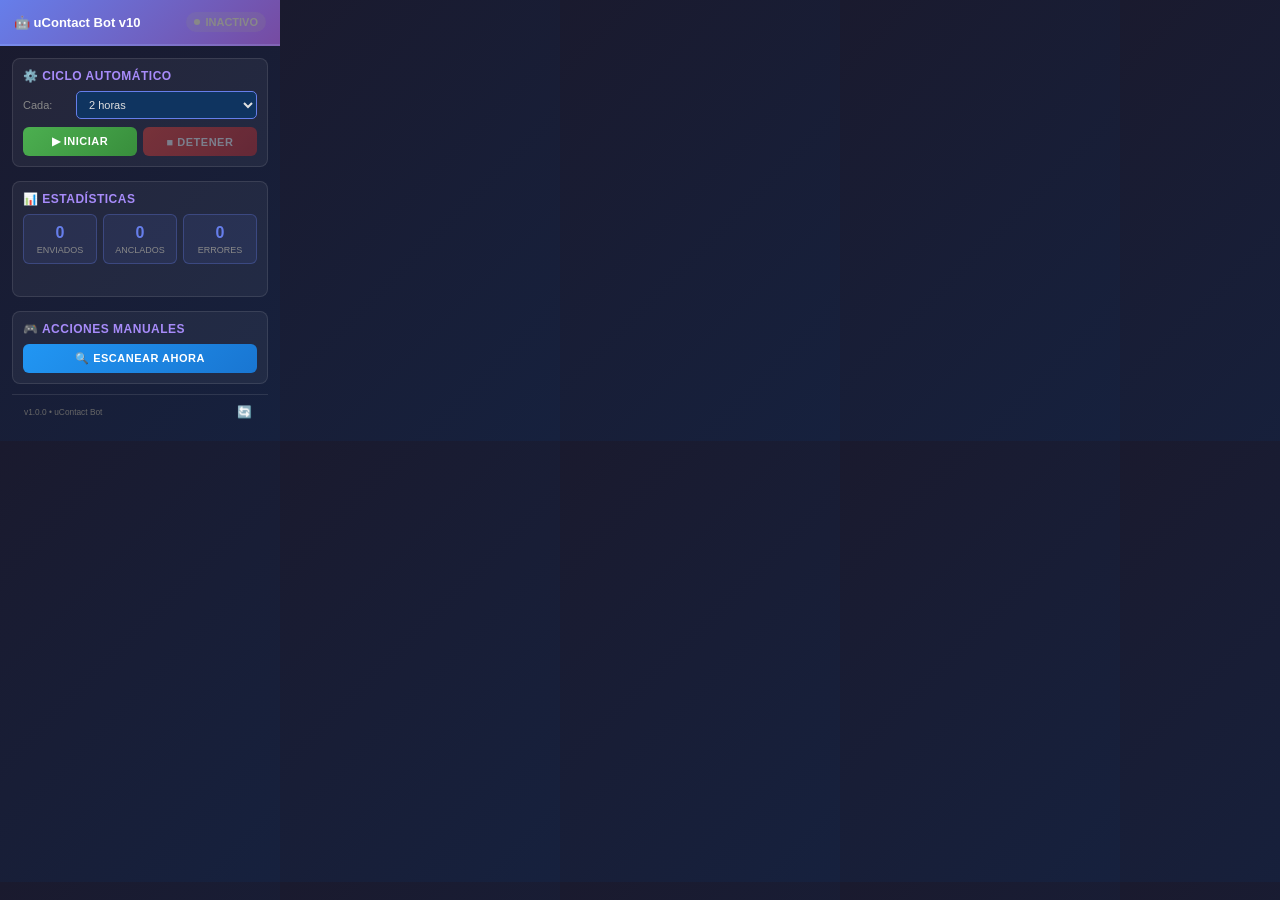
==== popup.html @ 85fbe2b5 "Extensión Chrome uContact Bot v10 - Reconstrucción completa desde cero" ====
<!DOCTYPE html>
<html lang="es">
<head>
  <meta charset="UTF-8">
  <meta name="viewport" content="width=device-width, initial-scale=1.0">
  <title>uContact Bot v10</title>
  <link rel="stylesheet" href="popup.css">
</head>
<body>

  <!-- HEADER -->
  <div class="header">
    <div class="header-title">🤖 uContact Bot v10</div>
    <div id="estadoIndicador" class="estado-indicador inactivo">
      <span class="dot"></span>
      <span class="texto">INACTIVO</span>
    </div>
  </div>

  <!-- MAIN CONTENT -->
  <div class="container">

    <!-- CICLO AUTOMÁTICO -->
    <section class="seccion">
      <div class="seccion-titulo">⚙️ CICLO AUTOMÁTICO</div>
      
      <div class="input-group">
        <label for="cicloHoras">Cada:</label>
        <select id="cicloHoras">
          <option value="0.5">30 minutos</option>
          <option value="1">1 hora</option>
          <option value="2" selected>2 horas</option>
          <option value="3">3 horas</option>
          <option value="4">4 horas</option>
          <option value="6">6 horas</option>
        </select>
      </div>

      <div class="button-group">
        <button id="btnIniciar" class="btn btn-iniciar">▶ INICIAR</button>
        <button id="btnDetener" class="btn btn-detener" disabled>■ DETENER</button>
      </div>
    </section>

    <!-- ESTADÍSTICAS -->
    <section class="seccion">
      <div class="seccion-titulo">📊 ESTADÍSTICAS</div>
      
      <div class="stats-grid">
        <div class="stat-box">
          <div class="stat-valor" id="statEnviados">0</div>
          <div class="stat-label">Enviados</div>
        </div>
        <div class="stat-box">
          <div class="stat-valor" id="statAnclados">0</div>
          <div class="stat-label">Anclados</div>
        </div>
        <div class="stat-box">
          <div class="stat-valor" id="statErrores">0</div>
          <div class="stat-label">Errores</div>
        </div>
      </div>

      <div class="ciclos-info" id="ciclosInfo"></div>
    </section>

    <!-- ACCIONES MANUALES -->
    <section class="seccion">
      <div class="seccion-titulo">🎮 ACCIONES MANUALES</div>
      
      <button id="btnEscanear" class="btn btn-escanear">🔍 ESCANEAR AHORA</button>
    </section>

    <!-- PIE -->
    <footer class="footer">
      <small>v1.0.0 • uContact Bot</small>
      <button id="btnReset" class="btn-reset" title="Resetear estadísticas">🔄</button>
    </footer>

  </div>

  <script src="popup.js"></script>

</body>
</html>
---- popup.css ----
* {
  margin: 0;
  padding: 0;
  box-sizing: border-box;
}

html, body {
  width: 280px;
  font-family: -apple-system, BlinkMacSystemFont, "Segoe UI", Roboto, "Helvetica Neue", Arial, sans-serif;
  background: linear-gradient(135deg, #1a1a2e 0%, #16213e 100%);
  color: #e0e0e0;
  font-size: 13px;
}

/* HEADER */
.header {
  background: linear-gradient(135deg, #667eea 0%, #764ba2 100%);
  padding: 12px 14px;
  display: flex;
  justify-content: space-between;
  align-items: center;
  border-bottom: 2px solid rgba(255, 255, 255, 0.1);
  gap: 10px;
}

.header-title {
  font-weight: 700;
  font-size: 13px;
  color: white;
  flex: 1;
}

.estado-indicador {
  display: flex;
  align-items: center;
  gap: 5px;
  padding: 4px 8px;
  background: rgba(255, 255, 255, 0.1);
  border-radius: 12px;
  font-size: 11px;
  font-weight: 600;
  white-space: nowrap;
}

.estado-indicador.activo {
  background: rgba(76, 175, 80, 0.2);
  color: #4caf50;
}

.estado-indicador.inactivo {
  background: rgba(136, 136, 136, 0.2);
  color: #888;
}

.dot {
  display: inline-block;
  width: 6px;
  height: 6px;
  border-radius: 50%;
  background: currentColor;
}

.estado-indicador.activo .dot {
  animation: pulse 2s infinite;
}

@keyframes pulse {
  0%, 100% {
    opacity: 1;
  }
  50% {
    opacity: 0.5;
  }
}

/* CONTAINER */
.container {
  padding: 12px;
  overflow-y: auto;
  max-height: calc(100vh - 50px);
}

/* SECCIONES */
.seccion {
  margin-bottom: 14px;
  padding: 10px;
  background: rgba(255, 255, 255, 0.05);
  border: 1px solid rgba(255, 255, 255, 0.1);
  border-radius: 8px;
}

.seccion:last-of-type {
  margin-bottom: 10px;
}

.seccion-titulo {
  font-weight: 700;
  font-size: 12px;
  color: #a78bfa;
  margin-bottom: 8px;
  text-transform: uppercase;
  letter-spacing: 0.5px;
}

/* INPUTS */
.input-group {
  display: flex;
  align-items: center;
  gap: 8px;
  margin-bottom: 8px;
}

.input-group label {
  font-size: 11px;
  color: #888;
  white-space: nowrap;
  min-width: 45px;
}

.input-group select {
  flex: 1;
  padding: 6px 8px;
  background: #0f3460;
  color: #e0e0e0;
  border: 1px solid #667eea;
  border-radius: 5px;
  font-size: 11px;
  cursor: pointer;
}

.input-group select:hover {
  border-color: #764ba2;
}

.input-group select:focus {
  outline: none;
  border-color: #764ba2;
  box-shadow: 0 0 0 2px rgba(118, 75, 162, 0.2);
}

/* BOTONES */
.button-group {
  display: flex;
  gap: 6px;
}

.btn {
  flex: 1;
  padding: 8px 10px;
  border: none;
  border-radius: 6px;
  font-size: 11px;
  font-weight: 600;
  cursor: pointer;
  transition: all 0.2s ease;
  text-transform: uppercase;
  letter-spacing: 0.5px;
}

.btn:hover:not(:disabled) {
  transform: translateY(-2px);
  box-shadow: 0 4px 12px rgba(0, 0, 0, 0.3);
}

.btn:active:not(:disabled) {
  transform: translateY(0);
}

.btn:disabled {
  opacity: 0.4;
  cursor: not-allowed;
}

.btn-iniciar {
  background: linear-gradient(135deg, #4caf50 0%, #388e3c 100%);
  color: white;
}

.btn-iniciar:hover:not(:disabled) {
  background: linear-gradient(135deg, #66bb6a 0%, #2e7d32 100%);
}

.btn-detener {
  background: linear-gradient(135deg, #f44336 0%, #c62828 100%);
  color: white;
}

.btn-detener:hover:not(:disabled) {
  background: linear-gradient(135deg, #ef5350 0%, #b71c1c 100%);
}

.btn-escanear {
  width: 100%;
  background: linear-gradient(135deg, #2196f3 0%, #1976d2 100%);
  color: white;
}

.btn-escanear:hover {
  background: linear-gradient(135deg, #64b5f6 0%, #1565c0 100%);
}

/* ESTADÍSTICAS */
.stats-grid {
  display: grid;
  grid-template-columns: 1fr 1fr 1fr;
  gap: 6px;
  margin-bottom: 8px;
}

.stat-box {
  padding: 8px;
  background: rgba(102, 126, 234, 0.1);
  border: 1px solid rgba(102, 126, 234, 0.3);
  border-radius: 6px;
  text-align: center;
}

.stat-valor {
  font-size: 16px;
  font-weight: 700;
  color: #667eea;
  line-height: 1.2;
}

.stat-label {
  font-size: 9px;
  color: #888;
  margin-top: 3px;
  text-transform: uppercase;
}

.ciclos-info {
  text-align: center;
  font-size: 11px;
  color: #888;
  padding: 6px 0;
  min-height: 14px;
}

/* FOOTER */
.footer {
  display: flex;
  justify-content: space-between;
  align-items: center;
  padding: 8px 12px;
  border-top: 1px solid rgba(255, 255, 255, 0.1);
  font-size: 10px;
  color: #666;
}

.btn-reset {
  background: none;
  border: none;
  color: #888;
  cursor: pointer;
  font-size: 12px;
  padding: 2px 4px;
  transition: color 0.2s;
}

.btn-reset:hover {
  color: #b78bfa;
}

/* SCROLLBAR */
.container::-webkit-scrollbar {
  width: 4px;
}

.container::-webkit-scrollbar-track {
  background: transparent;
}

.container::-webkit-scrollbar-thumb {
  background: rgba(102, 126, 234, 0.3);
  border-radius: 4px;
}

.container::-webkit-scrollbar-thumb:hover {
  background: rgba(102, 126, 234, 0.5);
}
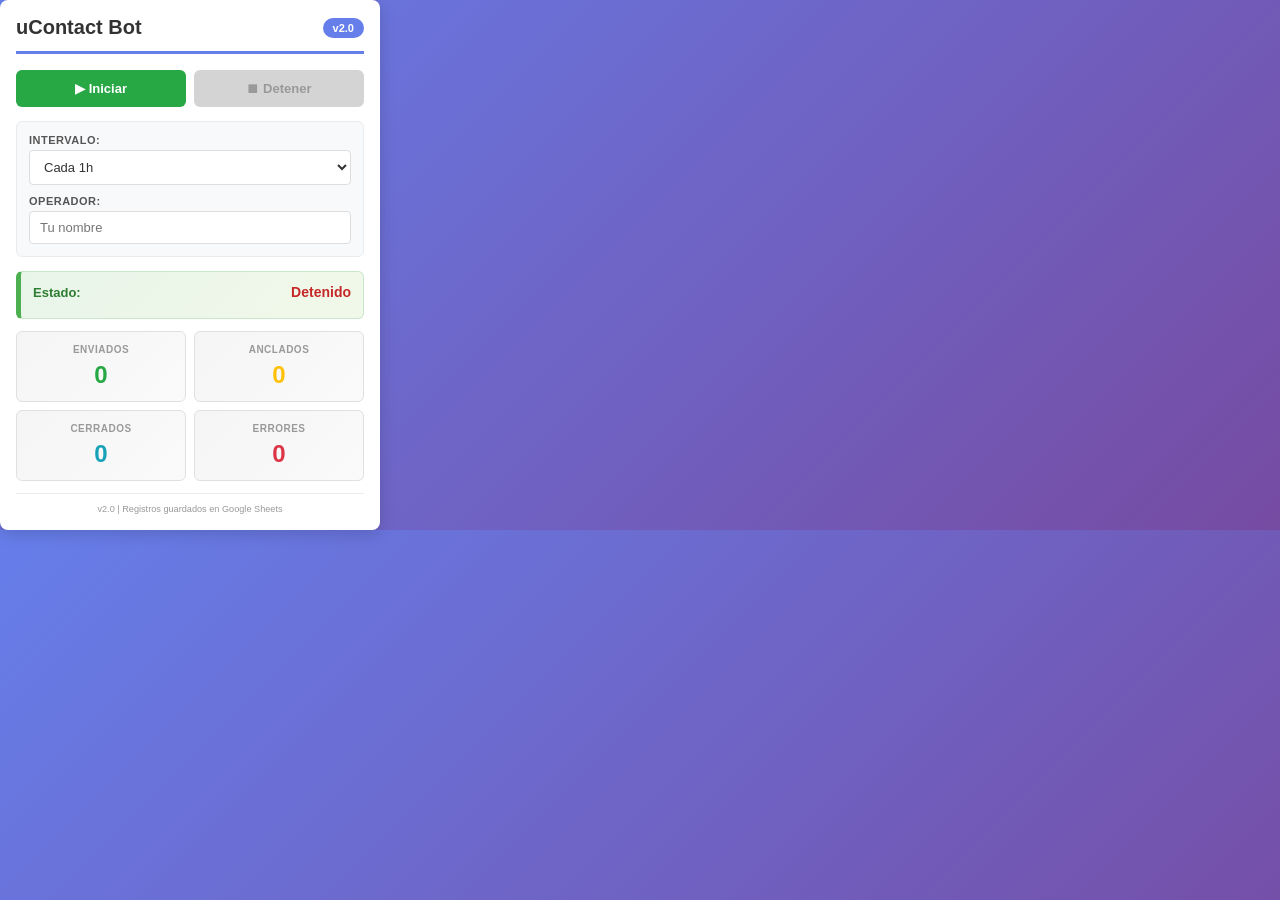
==== commit 0ced08b1: "uContact Bot v2 - Complete extension with all 6 files" ====
--- a/popup.html
+++ b/popup.html
@@ -3,83 +3,77 @@
 <head>
   <meta charset="UTF-8">
   <meta name="viewport" content="width=device-width, initial-scale=1.0">
-  <title>uContact Bot v10</title>
+  <title>uContact Bot v2</title>
   <link rel="stylesheet" href="popup.css">
 </head>
 <body>
+  <div class="container">
+    <div class="header">
+      <h1>uContact Bot</h1>
+      <span class="version">v2.0</span>
+    </div>
 
-  <!-- HEADER -->
-  <div class="header">
-    <div class="header-title">🤖 uContact Bot v10</div>
-    <div id="estadoIndicador" class="estado-indicador inactivo">
-      <span class="dot"></span>
-      <span class="texto">INACTIVO</span>
+    <div class="alert alert-info" id="connectionAlert" style="display: none;">
+      ⚠️ Abre uContact para usar el bot
+    </div>
+
+    <div class="controls">
+      <button id="startBtn" class="btn btn-start">▶ Iniciar</button>
+      <button id="stopBtn" class="btn btn-stop" disabled>⏹ Detener</button>
+    </div>
+
+    <div class="settings">
+      <div class="setting-group">
+        <label for="interval">Intervalo:</label>
+        <select id="interval">
+          <option value="1">Cada 1h</option>
+          <option value="2">Cada 2h</option>
+          <option value="3">Cada 3h</option>
+          <option value="4">Cada 4h</option>
+        </select>
+      </div>
+
+      <div class="setting-group">
+        <label for="operador">Operador:</label>
+        <input type="text" id="operador" placeholder="Tu nombre" maxlength="50">
+      </div>
+    </div>
+
+    <div class="status-box">
+      <div class="status-line">
+        <span class="status-label">Estado:</span>
+        <span class="status-value" id="status">Detenido</span>
+      </div>
+      <div class="status-line" id="processingLine" style="display: none;">
+        <span class="status-label">Procesando:</span>
+        <span class="processing-indicator">●●●</span>
+      </div>
+    </div>
+
+    <div class="stats">
+      <div class="stat-item">
+        <span class="stat-label">Enviados</span>
+        <span class="stat-value" id="enviados">0</span>
+      </div>
+      <div class="stat-item">
+        <span class="stat-label">Anclados</span>
+        <span class="stat-value" id="anclados">0</span>
+      </div>
+      <div class="stat-item">
+        <span class="stat-label">Cerrados</span>
+        <span class="stat-value" id="cerrados">0</span>
+      </div>
+      <div class="stat-item">
+        <span class="stat-label">Errores</span>
+        <span class="stat-value" id="errores">0</span>
+      </div>
+    </div>
+
+    <div class="footer">
+      <small>v2.0 | Registros guardados en Google Sheets</small>
     </div>
   </div>
 
-  <!-- MAIN CONTENT -->
-  <div class="container">
-
-    <!-- CICLO AUTOMÁTICO -->
-    <section class="seccion">
-      <div class="seccion-titulo">⚙️ CICLO AUTOMÁTICO</div>
-      
-      <div class="input-group">
-        <label for="cicloHoras">Cada:</label>
-        <select id="cicloHoras">
-          <option value="0.5">30 minutos</option>
-          <option value="1">1 hora</option>
-          <option value="2" selected>2 horas</option>
-          <option value="3">3 horas</option>
-          <option value="4">4 horas</option>
-          <option value="6">6 horas</option>
-        </select>
-      </div>
-
-      <div class="button-group">
-        <button id="btnIniciar" class="btn btn-iniciar">▶ INICIAR</button>
-        <button id="btnDetener" class="btn btn-detener" disabled>■ DETENER</button>
-      </div>
-    </section>
-
-    <!-- ESTADÍSTICAS -->
-    <section class="seccion">
-      <div class="seccion-titulo">📊 ESTADÍSTICAS</div>
-      
-      <div class="stats-grid">
-        <div class="stat-box">
-          <div class="stat-valor" id="statEnviados">0</div>
-          <div class="stat-label">Enviados</div>
-        </div>
-        <div class="stat-box">
-          <div class="stat-valor" id="statAnclados">0</div>
-          <div class="stat-label">Anclados</div>
-        </div>
-        <div class="stat-box">
-          <div class="stat-valor" id="statErrores">0</div>
-          <div class="stat-label">Errores</div>
-        </div>
-      </div>
-
-      <div class="ciclos-info" id="ciclosInfo"></div>
-    </section>
-
-    <!-- ACCIONES MANUALES -->
-    <section class="seccion">
-      <div class="seccion-titulo">🎮 ACCIONES MANUALES</div>
-      
-      <button id="btnEscanear" class="btn btn-escanear">🔍 ESCANEAR AHORA</button>
-    </section>
-
-    <!-- PIE -->
-    <footer class="footer">
-      <small>v1.0.0 • uContact Bot</small>
-      <button id="btnReset" class="btn-reset" title="Resetear estadísticas">🔄</button>
-    </footer>
-
-  </div>
-
   <script src="popup.js"></script>
-
 </body>
-</html>
+</html>
--- a/popup.css
+++ b/popup.css
@@ -4,278 +4,275 @@
   box-sizing: border-box;
 }
 
-html, body {
-  width: 280px;
-  font-family: -apple-system, BlinkMacSystemFont, "Segoe UI", Roboto, "Helvetica Neue", Arial, sans-serif;
-  background: linear-gradient(135deg, #1a1a2e 0%, #16213e 100%);
-  color: #e0e0e0;
-  font-size: 13px;
-}
-
-/* HEADER */
+body {
+  width: 380px;
+  font-family: -apple-system, BlinkMacSystemFont, 'Segoe UI', Roboto, Oxygen, Ubuntu, Cantarell, sans-serif;
+  background: linear-gradient(135deg, #667eea 0%, #764ba2 100%);
+  color: #333;
+}
+
+.container {
+  padding: 16px;
+  background: white;
+  border-radius: 8px;
+  box-shadow: 0 4px 16px rgba(0, 0, 0, 0.15);
+  margin: 0;
+}
+
 .header {
-  background: linear-gradient(135deg, #667eea 0%, #764ba2 100%);
-  padding: 12px 14px;
   display: flex;
   justify-content: space-between;
   align-items: center;
-  border-bottom: 2px solid rgba(255, 255, 255, 0.1);
-  gap: 10px;
-}
-
-.header-title {
-  font-weight: 700;
-  font-size: 13px;
-  color: white;
-  flex: 1;
-}
-
-.estado-indicador {
-  display: flex;
-  align-items: center;
-  gap: 5px;
-  padding: 4px 8px;
-  background: rgba(255, 255, 255, 0.1);
-  border-radius: 12px;
+  margin-bottom: 16px;
+  border-bottom: 3px solid #667eea;
+  padding-bottom: 12px;
+}
+
+.header h1 {
+  font-size: 20px;
+  font-weight: 700;
+  color: #333;
+}
+
+.version {
   font-size: 11px;
   font-weight: 600;
-  white-space: nowrap;
-}
-
-.estado-indicador.activo {
-  background: rgba(76, 175, 80, 0.2);
-  color: #4caf50;
-}
-
-.estado-indicador.inactivo {
-  background: rgba(136, 136, 136, 0.2);
-  color: #888;
-}
-
-.dot {
-  display: inline-block;
-  width: 6px;
-  height: 6px;
-  border-radius: 50%;
-  background: currentColor;
-}
-
-.estado-indicador.activo .dot {
-  animation: pulse 2s infinite;
-}
-
-@keyframes pulse {
-  0%, 100% {
-    opacity: 1;
-  }
-  50% {
-    opacity: 0.5;
-  }
-}
-
-/* CONTAINER */
-.container {
+  color: white;
+  background: #667eea;
+  padding: 4px 10px;
+  border-radius: 12px;
+}
+
+.alert {
+  padding: 10px 12px;
+  border-radius: 6px;
+  font-size: 12px;
+  margin-bottom: 12px;
+  border-left: 4px solid;
+}
+
+.alert-info {
+  background: #fff3cd;
+  border-left-color: #ffc107;
+  color: #856404;
+}
+
+.controls {
+  display: grid;
+  grid-template-columns: 1fr 1fr;
+  gap: 8px;
+  margin-bottom: 14px;
+}
+
+.btn {
+  padding: 11px 16px;
+  border: none;
+  border-radius: 6px;
+  font-weight: 600;
+  font-size: 13px;
+  cursor: pointer;
+  transition: all 0.2s ease;
+  text-align: center;
+}
+
+.btn-start {
+  background: #28a745;
+  color: white;
+}
+
+.btn-start:hover:not(:disabled) {
+  background: #218838;
+  box-shadow: 0 2px 8px rgba(40, 167, 69, 0.3);
+  transform: translateY(-1px);
+}
+
+.btn-start:active:not(:disabled) {
+  transform: translateY(0);
+}
+
+.btn-start:disabled {
+  background: #d4d4d4;
+  cursor: not-allowed;
+  color: #999;
+}
+
+.btn-stop {
+  background: #dc3545;
+  color: white;
+}
+
+.btn-stop:hover:not(:disabled) {
+  background: #c82333;
+  box-shadow: 0 2px 8px rgba(220, 53, 69, 0.3);
+  transform: translateY(-1px);
+}
+
+.btn-stop:active:not(:disabled) {
+  transform: translateY(0);
+}
+
+.btn-stop:disabled {
+  background: #d4d4d4;
+  cursor: not-allowed;
+  color: #999;
+}
+
+.settings {
+  background: #f8f9fa;
   padding: 12px;
-  overflow-y: auto;
-  max-height: calc(100vh - 50px);
-}
-
-/* SECCIONES */
-.seccion {
+  border-radius: 6px;
   margin-bottom: 14px;
-  padding: 10px;
-  background: rgba(255, 255, 255, 0.05);
-  border: 1px solid rgba(255, 255, 255, 0.1);
-  border-radius: 8px;
-}
-
-.seccion:last-of-type {
+  border: 1px solid #e9ecef;
+}
+
+.setting-group {
+  display: flex;
+  flex-direction: column;
   margin-bottom: 10px;
 }
 
-.seccion-titulo {
-  font-weight: 700;
-  font-size: 12px;
-  color: #a78bfa;
-  margin-bottom: 8px;
+.setting-group:last-child {
+  margin-bottom: 0;
+}
+
+.setting-group label {
+  font-size: 11px;
+  font-weight: 700;
+  color: #555;
+  margin-bottom: 4px;
   text-transform: uppercase;
   letter-spacing: 0.5px;
 }
 
-/* INPUTS */
-.input-group {
-  display: flex;
-  align-items: center;
-  gap: 8px;
-  margin-bottom: 8px;
-}
-
-.input-group label {
-  font-size: 11px;
-  color: #888;
-  white-space: nowrap;
-  min-width: 45px;
-}
-
-.input-group select {
-  flex: 1;
-  padding: 6px 8px;
-  background: #0f3460;
-  color: #e0e0e0;
-  border: 1px solid #667eea;
-  border-radius: 5px;
-  font-size: 11px;
-  cursor: pointer;
-}
-
-.input-group select:hover {
-  border-color: #764ba2;
-}
-
-.input-group select:focus {
+.setting-group select,
+.setting-group input {
+  padding: 8px 10px;
+  border: 1px solid #ddd;
+  border-radius: 4px;
+  font-size: 13px;
+  font-family: inherit;
+  background: white;
+  color: #333;
+  transition: border-color 0.2s, box-shadow 0.2s;
+}
+
+.setting-group select:focus,
+.setting-group input:focus {
   outline: none;
-  border-color: #764ba2;
-  box-shadow: 0 0 0 2px rgba(118, 75, 162, 0.2);
-}
-
-/* BOTONES */
-.button-group {
-  display: flex;
-  gap: 6px;
-}
-
-.btn {
-  flex: 1;
-  padding: 8px 10px;
-  border: none;
-  border-radius: 6px;
-  font-size: 11px;
-  font-weight: 600;
-  cursor: pointer;
-  transition: all 0.2s ease;
-  text-transform: uppercase;
-  letter-spacing: 0.5px;
-}
-
-.btn:hover:not(:disabled) {
-  transform: translateY(-2px);
-  box-shadow: 0 4px 12px rgba(0, 0, 0, 0.3);
-}
-
-.btn:active:not(:disabled) {
-  transform: translateY(0);
-}
-
-.btn:disabled {
-  opacity: 0.4;
-  cursor: not-allowed;
-}
-
-.btn-iniciar {
-  background: linear-gradient(135deg, #4caf50 0%, #388e3c 100%);
-  color: white;
-}
-
-.btn-iniciar:hover:not(:disabled) {
-  background: linear-gradient(135deg, #66bb6a 0%, #2e7d32 100%);
-}
-
-.btn-detener {
-  background: linear-gradient(135deg, #f44336 0%, #c62828 100%);
-  color: white;
-}
-
-.btn-detener:hover:not(:disabled) {
-  background: linear-gradient(135deg, #ef5350 0%, #b71c1c 100%);
-}
-
-.btn-escanear {
-  width: 100%;
-  background: linear-gradient(135deg, #2196f3 0%, #1976d2 100%);
-  color: white;
-}
-
-.btn-escanear:hover {
-  background: linear-gradient(135deg, #64b5f6 0%, #1565c0 100%);
-}
-
-/* ESTADÍSTICAS */
-.stats-grid {
-  display: grid;
-  grid-template-columns: 1fr 1fr 1fr;
-  gap: 6px;
-  margin-bottom: 8px;
-}
-
-.stat-box {
-  padding: 8px;
-  background: rgba(102, 126, 234, 0.1);
-  border: 1px solid rgba(102, 126, 234, 0.3);
-  border-radius: 6px;
-  text-align: center;
-}
-
-.stat-valor {
-  font-size: 16px;
-  font-weight: 700;
-  color: #667eea;
-  line-height: 1.2;
-}
-
-.stat-label {
-  font-size: 9px;
-  color: #888;
-  margin-top: 3px;
-  text-transform: uppercase;
-}
-
-.ciclos-info {
-  text-align: center;
-  font-size: 11px;
-  color: #888;
-  padding: 6px 0;
-  min-height: 14px;
-}
-
-/* FOOTER */
-.footer {
+  border-color: #667eea;
+  box-shadow: 0 0 0 3px rgba(102, 126, 234, 0.1);
+}
+
+.status-box {
+  background: linear-gradient(135deg, #e8f5e9 0%, #f1f8e9 100%);
+  padding: 12px;
+  border-radius: 6px;
+  margin-bottom: 12px;
+  border: 1px solid #c8e6c9;
+  border-left: 5px solid #4caf50;
+}
+
+.status-line {
   display: flex;
   justify-content: space-between;
   align-items: center;
-  padding: 8px 12px;
-  border-top: 1px solid rgba(255, 255, 255, 0.1);
+  font-size: 13px;
+  margin-bottom: 6px;
+}
+
+.status-line:last-child {
+  margin-bottom: 0;
+}
+
+.status-label {
+  font-weight: 600;
+  color: #2e7d32;
+}
+
+.status-value {
+  font-weight: 700;
+  color: #c62828;
+  font-size: 14px;
+}
+
+.status-value.active {
+  color: #2e7d32;
+}
+
+.status-value.inactive {
+  color: #c62828;
+}
+
+.processing-indicator {
+  font-size: 16px;
+  letter-spacing: -2px;
+  animation: pulse 1.5s infinite;
+  color: #2e7d32;
+}
+
+@keyframes pulse {
+  0%, 100% { opacity: 0.6; }
+  50% { opacity: 1; }
+}
+
+.stats {
+  display: grid;
+  grid-template-columns: 1fr 1fr;
+  gap: 8px;
+  margin-bottom: 12px;
+}
+
+.stat-item {
+  background: linear-gradient(135deg, #f5f5f5 0%, #fafafa 100%);
+  padding: 12px;
+  border-radius: 6px;
+  text-align: center;
+  border: 1px solid #e0e0e0;
+  transition: box-shadow 0.2s, transform 0.2s;
+}
+
+.stat-item:hover {
+  box-shadow: 0 2px 6px rgba(0, 0, 0, 0.08);
+  transform: translateY(-1px);
+}
+
+.stat-label {
+  display: block;
   font-size: 10px;
-  color: #666;
-}
-
-.btn-reset {
-  background: none;
-  border: none;
-  color: #888;
-  cursor: pointer;
-  font-size: 12px;
-  padding: 2px 4px;
-  transition: color 0.2s;
-}
-
-.btn-reset:hover {
-  color: #b78bfa;
-}
-
-/* SCROLLBAR */
-.container::-webkit-scrollbar {
-  width: 4px;
-}
-
-.container::-webkit-scrollbar-track {
-  background: transparent;
-}
-
-.container::-webkit-scrollbar-thumb {
-  background: rgba(102, 126, 234, 0.3);
-  border-radius: 4px;
-}
-
-.container::-webkit-scrollbar-thumb:hover {
-  background: rgba(102, 126, 234, 0.5);
-}
+  font-weight: 700;
+  color: #999;
+  text-transform: uppercase;
+  letter-spacing: 0.5px;
+  margin-bottom: 6px;
+}
+
+.stat-value {
+  display: block;
+  font-size: 24px;
+  font-weight: 700;
+  color: #667eea;
+}
+
+.stat-item:nth-child(1) .stat-value {
+  color: #28a745;
+}
+
+.stat-item:nth-child(2) .stat-value {
+  color: #ffc107;
+}
+
+.stat-item:nth-child(3) .stat-value {
+  color: #17a2b8;
+}
+
+.stat-item:nth-child(4) .stat-value {
+  color: #dc3545;
+}
+
+.footer {
+  text-align: center;
+  padding-top: 8px;
+  border-top: 1px solid #e9ecef;
+  color: #999;
+  font-size: 11px;
+}
